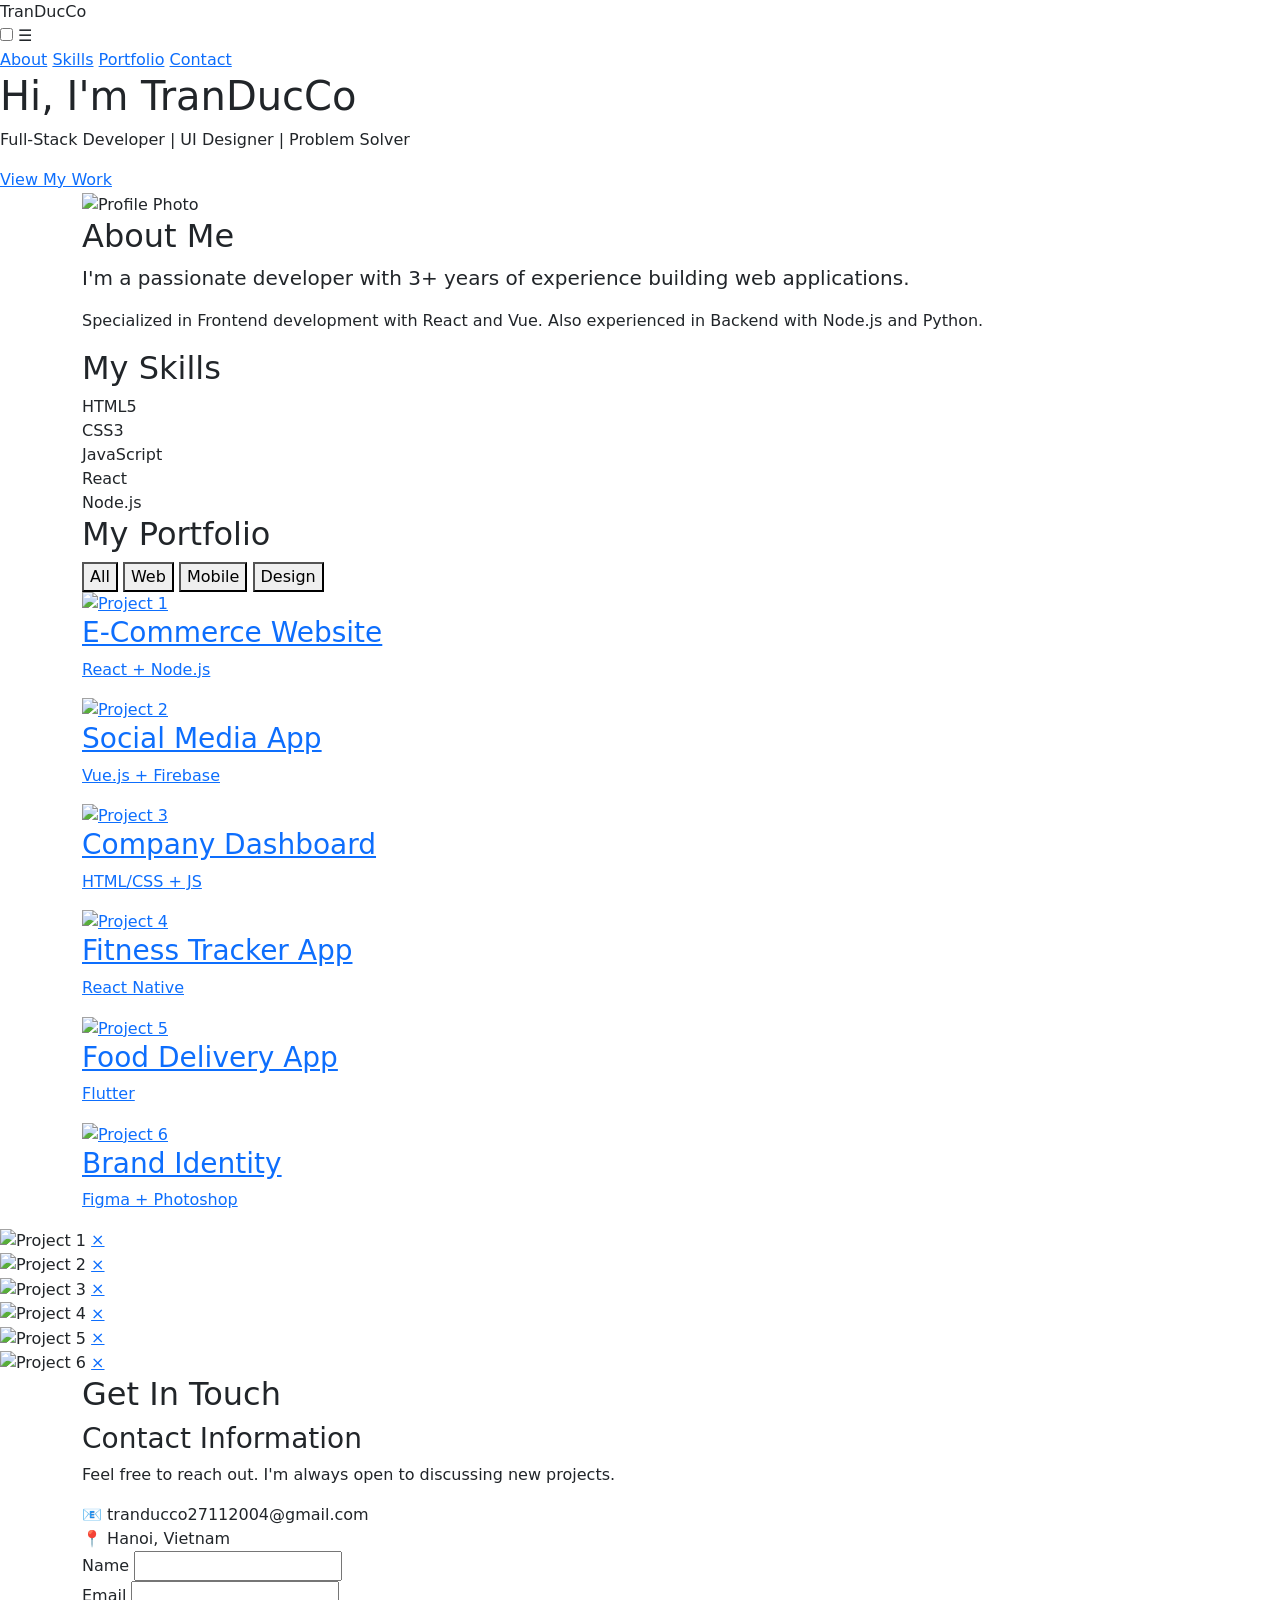
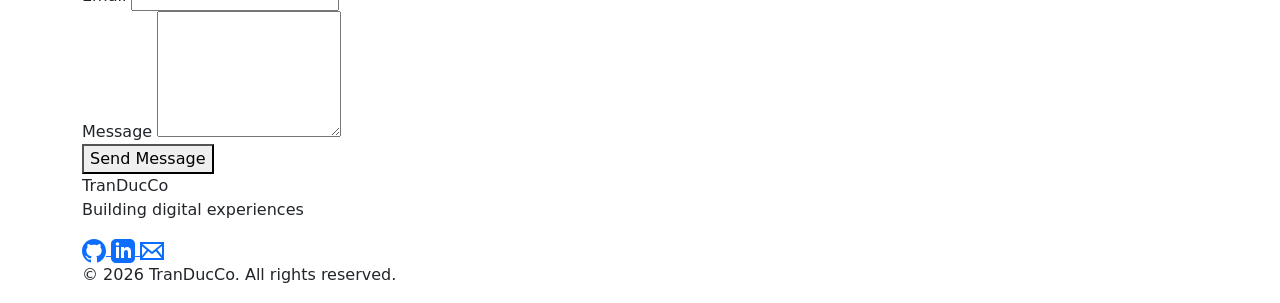
==== projects/portfolio_bootstrap/index.html @ 91d69648 "[BOOTSTRAP] Add Bootstrap CDN and initial setup" ====
<!DOCTYPE html>
<html lang="en">
<head>
    <meta charset="UTF-8">
    <meta name="viewport" content="width=device-width, initial-scale=1.0">
    <title>My Portfolio</title>
    <link rel="stylesheet" href="css/variables.css">
    <link rel="stylesheet" href="css/base.css">
    <link rel="stylesheet" href="css/header.css">
    <link rel="stylesheet" href="css/hero.css">
    <link rel="stylesheet" href="css/skills.css">
    <link rel="stylesheet" href="css/about.css"> 
    <link rel="stylesheet" href="css/portfolio.css"> 
    <link rel="stylesheet" href="css/contact.css">
    <link rel="stylesheet" href="css/footer.css">
    <link href="https://cdn.jsdelivr.net/npm/bootstrap@5.3.2/dist/css/bootstrap.min.css" rel="stylesheet">
<link href="https://cdn.jsdelivr.net/npm/bootstrap-icons@1.11.0/font/bootstrap-icons.css" rel="stylesheet">
</head>
<body>

    <!-- Header Navigation -->
    <header>
        <div class="logo">TranDucCo</div>
        
        <!-- Checkbox hack cho Mobile Menu -->
        <input type="checkbox" id="menu-toggle" class="menu-toggle">
        <label for="menu-toggle" class="hamburger-icon">&#9776;</label>

        <nav>
            <a href="#about">About</a>
            <a href="#skills">Skills</a>
            <a href="#portfolio">Portfolio</a>
            <a href="#contact">Contact</a>
        </nav>
    </header>

    <!-- Hero Section -->
    <section class="hero" id="home">
        <h1>Hi, I'm TranDucCo</h1>
        <p>Full-Stack Developer | UI Designer | Problem Solver</p>
        <a href="#portfolio" class="cta-button">View My Work</a>
    </section>
    <!-- About Section -->
    <section id="about" class="about-section">
        <div class="container">
            <div class="about-grid">
                <div class="about-image">
                    <img src="/session_1_html_css/projects/portfolio_site/img/avatar.jpg" alt="Profile Photo">
                </div>
                <div class="about-content">
                    <h2>About Me</h2>
                    <p class="lead">I'm a passionate developer with 3+ years of experience building web applications.</p>
                    <p>Specialized in Frontend development with React and Vue. Also experienced in Backend with Node.js and Python.</p>
                </div>
            </div>
        </div>
    </section>
    <!-- Skills Section -->
    <section id="skills" class="skills-section">
        <div class="container">
            <h2>My Skills</h2>
            <div class="skills-grid">
                <div class="skill-item">
                    <span class="skill-name">HTML5</span>
                    <div class="skill-bar">
                        <div class="skill-progress" data-width="90%"></div>
                    </div>
                </div>
                <div class="skill-item">
                    <span class="skill-name">CSS3</span>
                    <div class="skill-bar">
                        <div class="skill-progress" data-width="80%"></div>
                    </div>
                </div>
                <div class="skill-item">
                    <span class="skill-name">JavaScript</span>
                    <div class="skill-bar">
                        <div class="skill-progress" data-width="70%"></div>
                    </div>
                </div>
                <div class="skill-item">
                    <span class="skill-name">React</span>
                    <div class="skill-bar">
                        <div class="skill-progress" data-width="70%"></div>
                    </div>
                </div>
                <div class="skill-item">
                    <span class="skill-name">Node.js</span>
                    <div class="skill-bar">
                        <div class="skill-progress" data-width="75%"></div>
                    </div>
                </div>
            </div>
        </div>
    </section>
    <!-- Portfolio Section -->
    <!-- 5. Portfolio Section -->
    <section id="portfolio" class="portfolio-section">
        <div class="container">
            <h2 class="section-title">My Portfolio</h2>
            
            <!-- Filter Buttons -->
            <div class="portfolio-filters">
                <button class="filter-btn active">All</button>
                <button class="filter-btn">Web</button>
                <button class="filter-btn">Mobile</button>
                <button class="filter-btn">Design</button>
            </div>

            <!-- Portfolio Grid -->
            <div class="portfolio-grid">
                
                <!-- Item 1 (Web) -->
                <div class="portfolio-item" data-category="web">
                    <a href="#lightbox-1" class="lightbox-link">
                        <img src="/session_1_html_css/projects/portfolio_site/img/bg1.jpg" alt="Project 1">
                        <div class="portfolio-overlay">
                            <h3>E-Commerce Website</h3>
                            <p>React + Node.js</p>
                        </div>
                    </a>
                </div>

                <!-- Item 2 (Web) -->
                <div class="portfolio-item" data-category="web">
                    <a href="#lightbox-2" class="lightbox-link">
                        <img src="/session_1_html_css/projects/portfolio_site/img/bg2.jpg" alt="Project 2">
                        <div class="portfolio-overlay">
                            <h3>Social Media App</h3>
                            <p>Vue.js + Firebase</p>
                        </div>
                    </a>
                </div>

                <!-- Item 3 (Web) -->
                <div class="portfolio-item" data-category="web">
                    <a href="#lightbox-3" class="lightbox-link">
                        <img src="/session_1_html_css/projects/portfolio_site/img/bg3.jpg" alt="Project 3">
                        <div class="portfolio-overlay">
                            <h3>Company Dashboard</h3>
                            <p>HTML/CSS + JS</p>
                        </div>
                    </a>
                </div>

                <!-- Item 4 (Mobile) -->
                <div class="portfolio-item" data-category="mobile">
                    <a href="#lightbox-4" class="lightbox-link">
                        <img src="/session_1_html_css/projects/portfolio_site/img/bg4.jpg" alt="Project 4">
                        <div class="portfolio-overlay">
                            <h3>Fitness Tracker App</h3>
                            <p>React Native</p>
                        </div>
                    </a>
                </div>

                <!-- Item 5 (Mobile) -->
                <div class="portfolio-item" data-category="mobile">
                    <a href="#lightbox-5" class="lightbox-link">
                        <img src="/session_1_html_css/projects/portfolio_site/img/bg5.jpg" alt="Project 5">
                        <div class="portfolio-overlay">
                            <h3>Food Delivery App</h3>
                            <p>Flutter</p>
                        </div>
                    </a>
                </div>

                <!-- Item 6 (Design) -->
                <div class="portfolio-item" data-category="design">
                    <a href="#lightbox-6" class="lightbox-link">
                        <img src="/session_1_html_css/projects/portfolio_site/img/bg6.jpg" alt="Project 6">
                        <div class="portfolio-overlay">
                            <h3>Brand Identity</h3>
                            <p>Figma + Photoshop</p>
                        </div>
                    </a>
                </div>

            </div>
        </div>

        <!-- PHẦN LIGHTBOX (Ẩn theo mặc định, hiện bằng CSS)-->
        <div id="lightbox-1" class="lightbox">
            <img src="/session_1_html_css/projects/portfolio_site/img/bg1.jpg" alt="Project 1">
            <a href="#portfolio" class="lightbox-close">&times;</a>
        </div>
        <div id="lightbox-2" class="lightbox">
            <img src="/session_1_html_css/projects/portfolio_site/img/bg2.jpg" alt="Project 2">
            <a href="#portfolio" class="lightbox-close">&times;</a>
        </div>
        <div id="lightbox-3" class="lightbox">
            <img src="/session_1_html_css/projects/portfolio_site/img/bg3.jpg" alt="Project 3">
            <a href="#portfolio" class="lightbox-close">&times;</a>
        </div>
        <div id="lightbox-4" class="lightbox">
            <img src="/session_1_html_css/projects/portfolio_site/img/bg4.jpg" alt="Project 4">
            <a href="#portfolio" class="lightbox-close">&times;</a>
        </div>
        <div id="lightbox-5" class="lightbox">
            <img src="/session_1_html_css/projects/portfolio_site/img/bg5.jpg" alt="Project 5">
            <a href="#portfolio" class="lightbox-close">&times;</a>
        </div>
        <div id="lightbox-6" class="lightbox">
            <img src="/session_1_html_css/projects/portfolio_site/img/bg6.jpg" alt="Project 6">
            <a href="#portfolio" class="lightbox-close">&times;</a>
        </div>
    </section>

    <!-- 6. Contact Section -->
    <section id="contact" class="contact-section">
        <div class="container">
            <h2 class="section-title">Get In Touch</h2>
            <div class="contact-wrapper">
                
                <!-- Contact Info -->
                <div class="contact-info">
                    <h3>Contact Information</h3>
                    <p>Feel free to reach out. I'm always open to discussing new projects.</p>
                    <div class="info-item">
                        <span class="icon">📧</span>
                        <span>tranducco27112004@gmail.com</span>
                    </div>
                    <div class="info-item">
                        <span class="icon">📍</span>
                        <span>Hanoi, Vietnam</span>
                    </div>
                </div>

                <!-- Contact Form -->
                <form class="contact-form">
                    <div class="form-group">
                        <label for="name">Name</label>
                        <input type="text" id="name" name="name" required>
                    </div>
                    <div class="form-group">
                        <label for="email">Email</label>
                        <input type="email" id="email" name="email" required>
                    </div>
                    <div class="form-group">
                        <label for="message">Message</label>
                        <textarea id="message" name="message" rows="5" required></textarea>
                    </div>
                    <button type="submit" class="cta-button">Send Message</button>
                </form>
                
            </div>
        </div>
    </section>

    <!-- 7. Footer -->
    <footer class="footer">
        <div class="container">
            <div class="footer-content">
                <div class="footer-logo">TranDucCo</div>
                <p class="footer-tagline">Building digital experiences</p>
                <div class="social-links">
                    <!-- GitHub -->
                    <a href="#" class="social-link" aria-label="GitHub">
                        <svg width="24" height="24" viewBox="0 0 24 24" fill="currentColor">
                            <path d="M12 0c-6.626 0-12 5.373-12 12 0 5.302 3.438 9.8 8.207 11.387.599.111.793-.261.793-.577v-2.234c-3.338.726-4.033-1.416-4.033-1.416-.546-1.387-1.333-1.756-1.333-1.756-1.089-.745.083-.729.083-.729 1.205.084 1.839 1.237 1.839 1.237 1.07 1.834 2.807 1.304 3.492.997.107-.775.418-1.305.762-1.604-2.665-.305-5.467-1.334-5.467-5.931 0-1.311.469-2.381 1.236-3.221-.124-.303-.535-1.524.117-3.176 0 0 1.008-.322 3.301 1.23.957-.266 1.983-.399 3.003-.404 1.02.005 2.047.138 3.006.404 2.291-1.552 3.297-1.23 3.297-1.23.653 1.653.242 2.874.118 3.176.77.84 1.235 1.911 1.235 3.221 0 4.609-2.807 5.624-5.479 5.921.43.372.823 1.102.823 2.222v3.293c0 .319.192.694.801.576 4.765-1.589 8.199-6.086 8.199-11.386 0-6.627-5.373-12-12-12z"/>
                        </svg>
                    </a>
                    <!-- LinkedIn -->
                    <a href="#" class="social-link" aria-label="LinkedIn">
                        <svg width="24" height="24" viewBox="0 0 24 24" fill="currentColor">
                            <path d="M19 0h-14c-2.761 0-5 2.239-5 5v14c0 2.761 2.239 5 5 5h14c2.762 0 5-2.239 5-5v-14c0-2.761-2.238-5-5-5zm-11 19h-3v-11h3v11zm-1.5-12.268c-.966 0-1.75-.79-1.75-1.764s.784-1.764 1.75-1.764 1.75.79 1.75 1.764-.783 1.764-1.75 1.764zm13.5 12.268h-3v-5.604c0-3.368-4-3.113-4 0v5.604h-3v-11h3v1.765c1.396-2.586 7-2.777 7 2.476v6.759z"/>
                        </svg>
                    </a>
                    <!-- Email -->
                    <a href="#" class="social-link" aria-label="Email">
                        <svg width="24" height="24" viewBox="0 0 24 24" fill="currentColor">
                            <path d="M0 3v18h24v-18h-24zm6.623 7.929l-4.623 5.712v-9.458l4.623 3.746zm-4.141-5.929h19.035l-9.517 7.713-9.518-7.713zm5.694 7.188l3.824 3.099 3.83-3.104 5.612 6.817h-18.89l5.624-6.812zm9.201-1.451l4.623-3.747v9.473l-4.623-5.726z"/>
                        </svg>
                    </a>
                </div>
            </div>
            <div class="footer-bottom">
                <p>&copy; 2026 TranDucCo. All rights reserved.</p>
            </div>
        </div>
    </footer>
    <script src="js/main.js"></script>
    <script src="https://cdn.jsdelivr.net/npm/bootstrap@5.3.2/dist/js/bootstrap.bundle.min.js"></script>
</body>
</html>
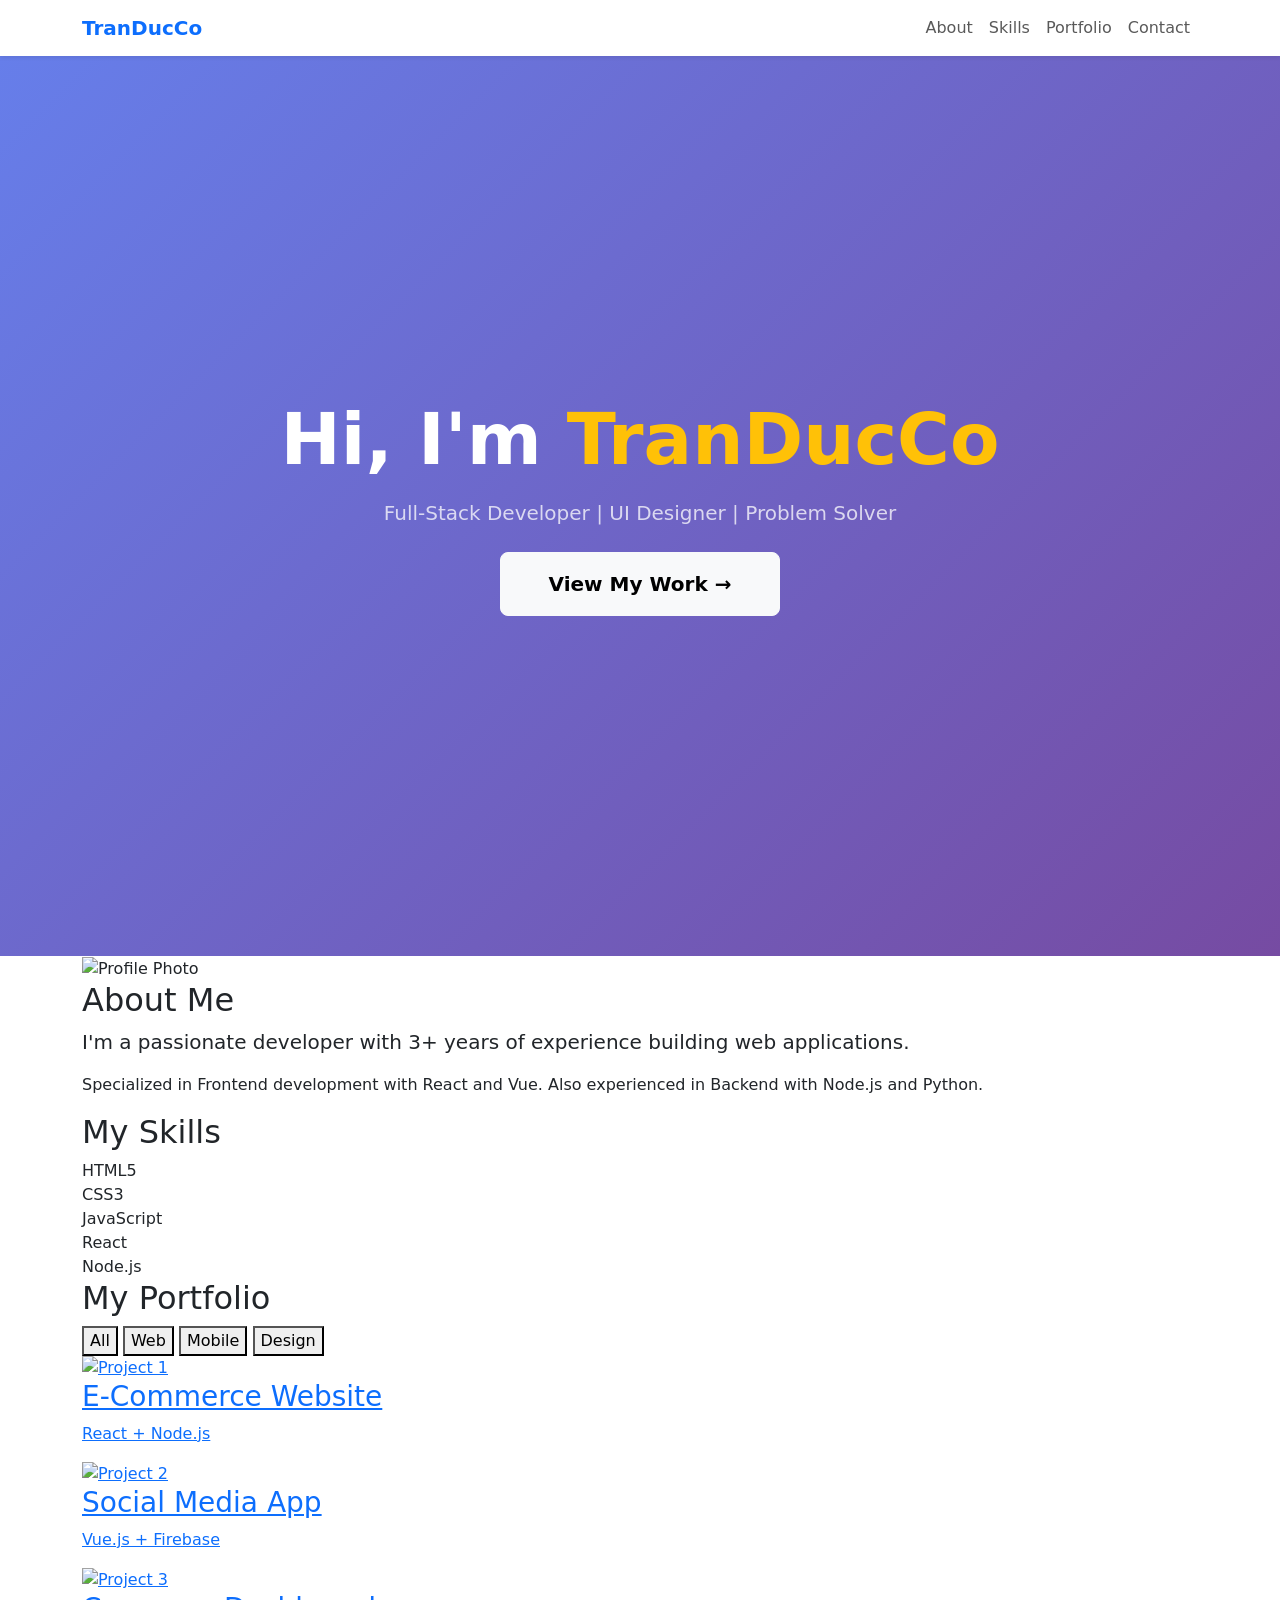
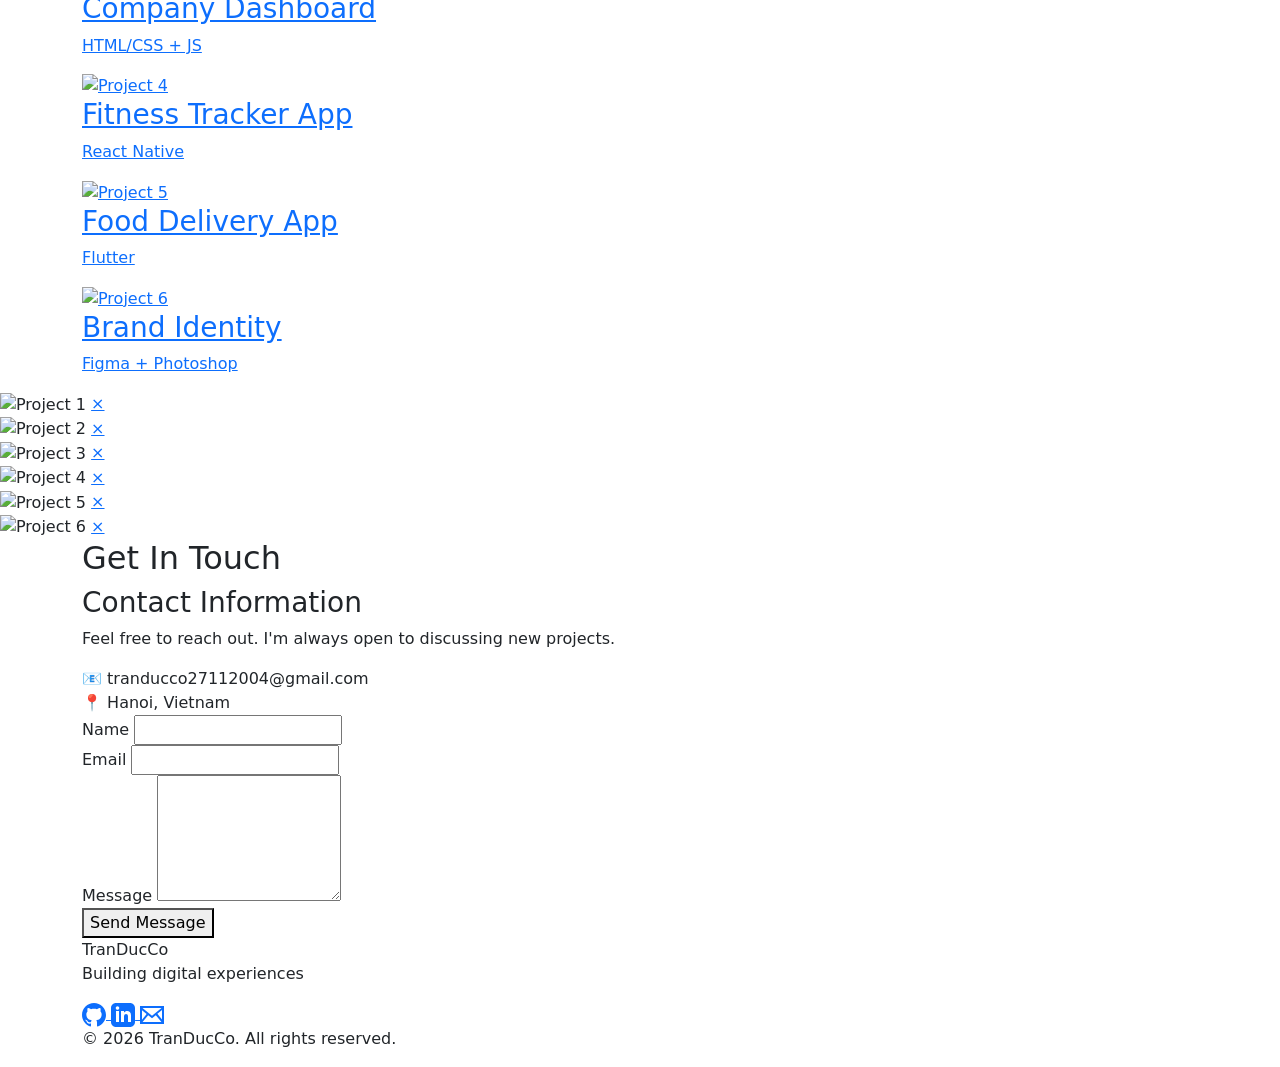
==== commit 3a39a531: "[REFACTOR] Convert grid to Bootstrap columns" ====
--- a/projects/portfolio_bootstrap/index.html
+++ b/projects/portfolio_bootstrap/index.html
@@ -14,31 +14,47 @@
     <link rel="stylesheet" href="css/contact.css">
     <link rel="stylesheet" href="css/footer.css">
     <link href="https://cdn.jsdelivr.net/npm/bootstrap@5.3.2/dist/css/bootstrap.min.css" rel="stylesheet">
-<link href="https://cdn.jsdelivr.net/npm/bootstrap-icons@1.11.0/font/bootstrap-icons.css" rel="stylesheet">
+    <link href="https://cdn.jsdelivr.net/npm/bootstrap-icons@1.11.0/font/bootstrap-icons.css" rel="stylesheet">
 </head>
 <body>
 
     <!-- Header Navigation -->
     <header>
-        <div class="logo">TranDucCo</div>
-        
-        <!-- Checkbox hack cho Mobile Menu -->
-        <input type="checkbox" id="menu-toggle" class="menu-toggle">
-        <label for="menu-toggle" class="hamburger-icon">&#9776;</label>
-
-        <nav>
-            <a href="#about">About</a>
-            <a href="#skills">Skills</a>
-            <a href="#portfolio">Portfolio</a>
-            <a href="#contact">Contact</a>
-        </nav>
+    <nav class="navbar navbar-expand-lg navbar-light bg-white sticky-top shadow-sm">
+        <div class="container">
+            <a class="navbar-brand fw-bold text-primary" href="#">TranDucCo</a>
+            <button class="navbar-toggler" type="button" 
+                    data-bs-toggle="collapse" 
+                    data-bs-target="#navbarNav"
+                    aria-controls="navbarNav" 
+                    aria-expanded="false" 
+                    aria-label="Toggle navigation">
+                <span class="navbar-toggler-icon"></span>
+            </button>
+            <div class="collapse navbar-collapse" id="navbarNav">
+                <ul class="navbar-nav ms-auto">
+                    <li class="nav-item"><a class="nav-link" href="#about">About</a></li>
+                    <li class="nav-item"><a class="nav-link" href="#skills">Skills</a></li>
+                    <li class="nav-item"><a class="nav-link" href="#portfolio">Portfolio</a></li>
+                    <li class="nav-item"><a class="nav-link" href="#contact">Contact</a></li>
+                </ul>
+            </div>
+        </div>
+    </nav>
     </header>
 
     <!-- Hero Section -->
-    <section class="hero" id="home">
-        <h1>Hi, I'm TranDucCo</h1>
-        <p>Full-Stack Developer | UI Designer | Problem Solver</p>
-        <a href="#portfolio" class="cta-button">View My Work</a>
+    <section class="min-vh-100 d-flex align-items-center justify-content-center text-center text-white"
+            style="background: linear-gradient(135deg, #667eea 0%, #764ba2 100%);">
+        <div class="container">
+            <h1 class="display-2 fw-bold mb-3">
+                Hi, I'm <span class="text-warning">TranDucCo</span>
+            </h1>
+            <p class="lead mb-4 opacity-75">Full-Stack Developer | UI Designer | Problem Solver</p>
+            <a href="#portfolio" class="btn btn-light btn-lg px-5 py-3 fw-semibold">
+                View My Work →
+            </a>
+        </div>
     </section>
     <!-- About Section -->
     <section id="about" class="about-section">
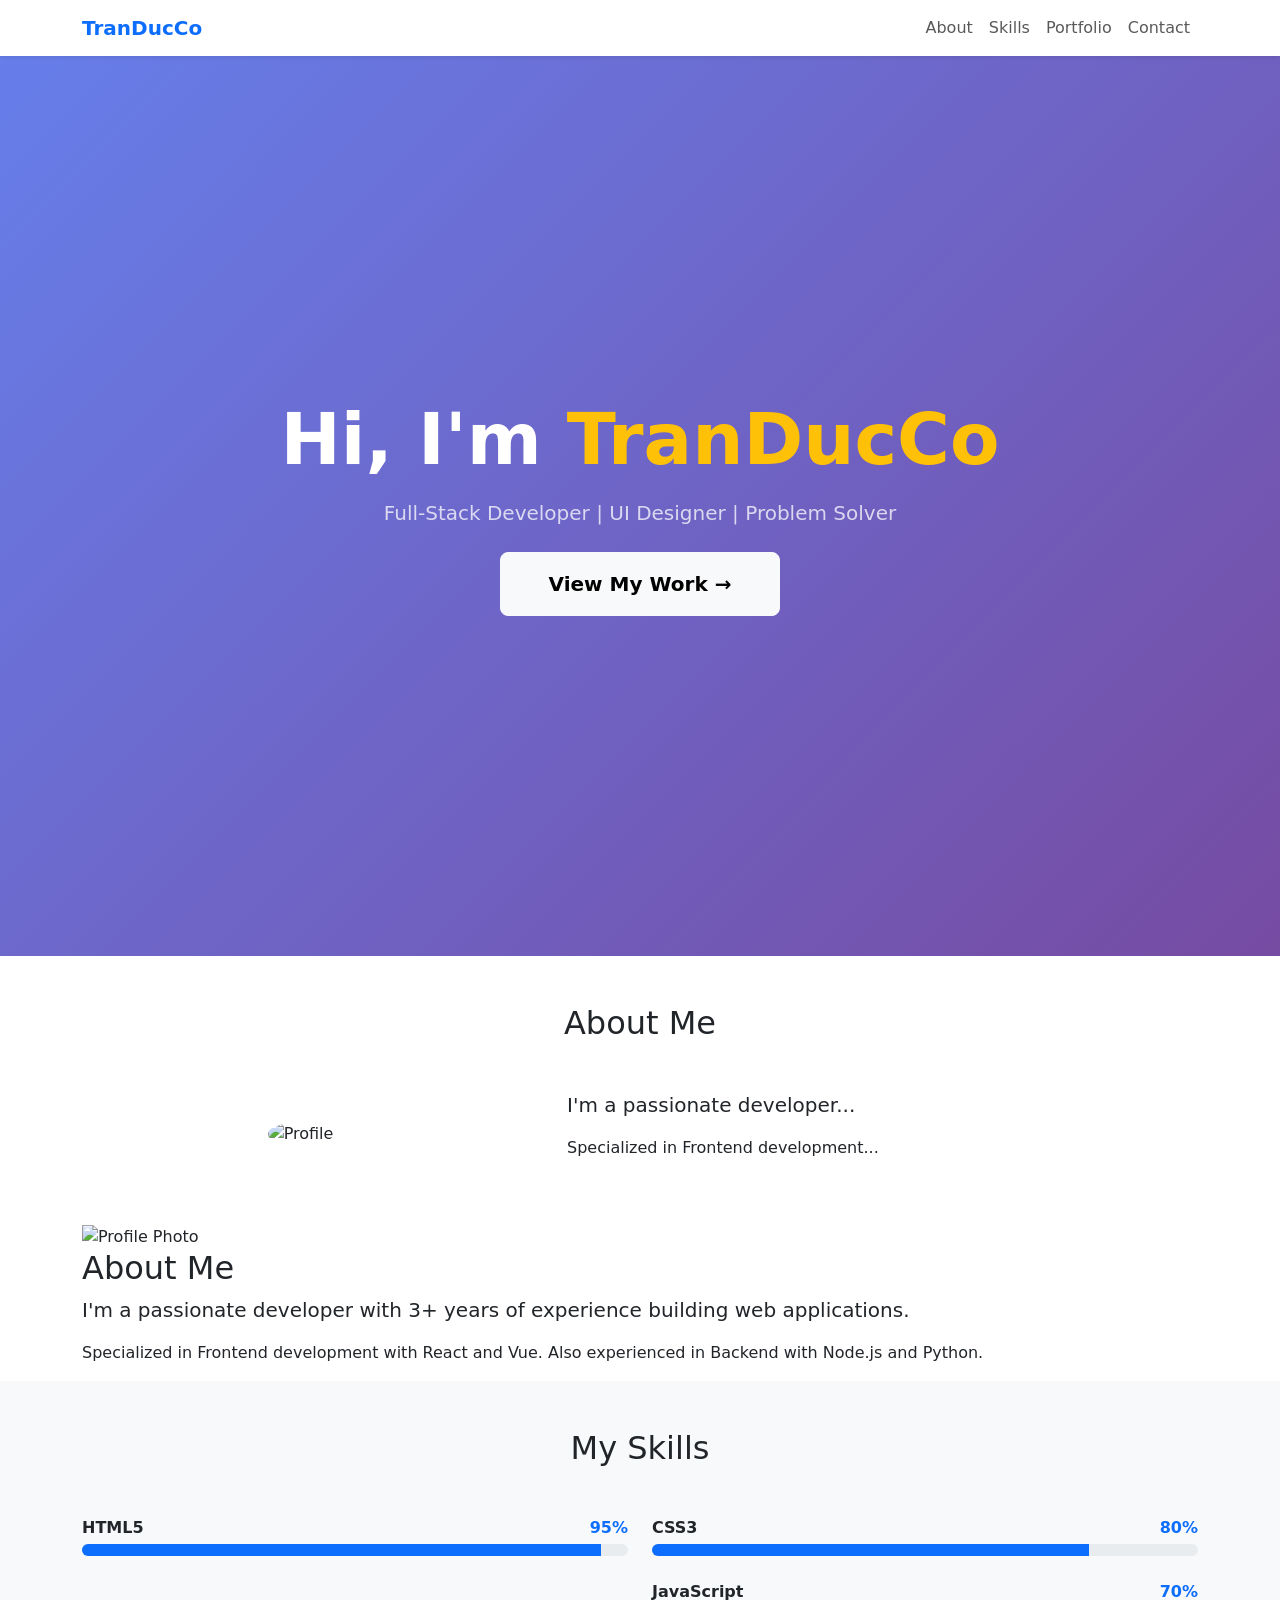
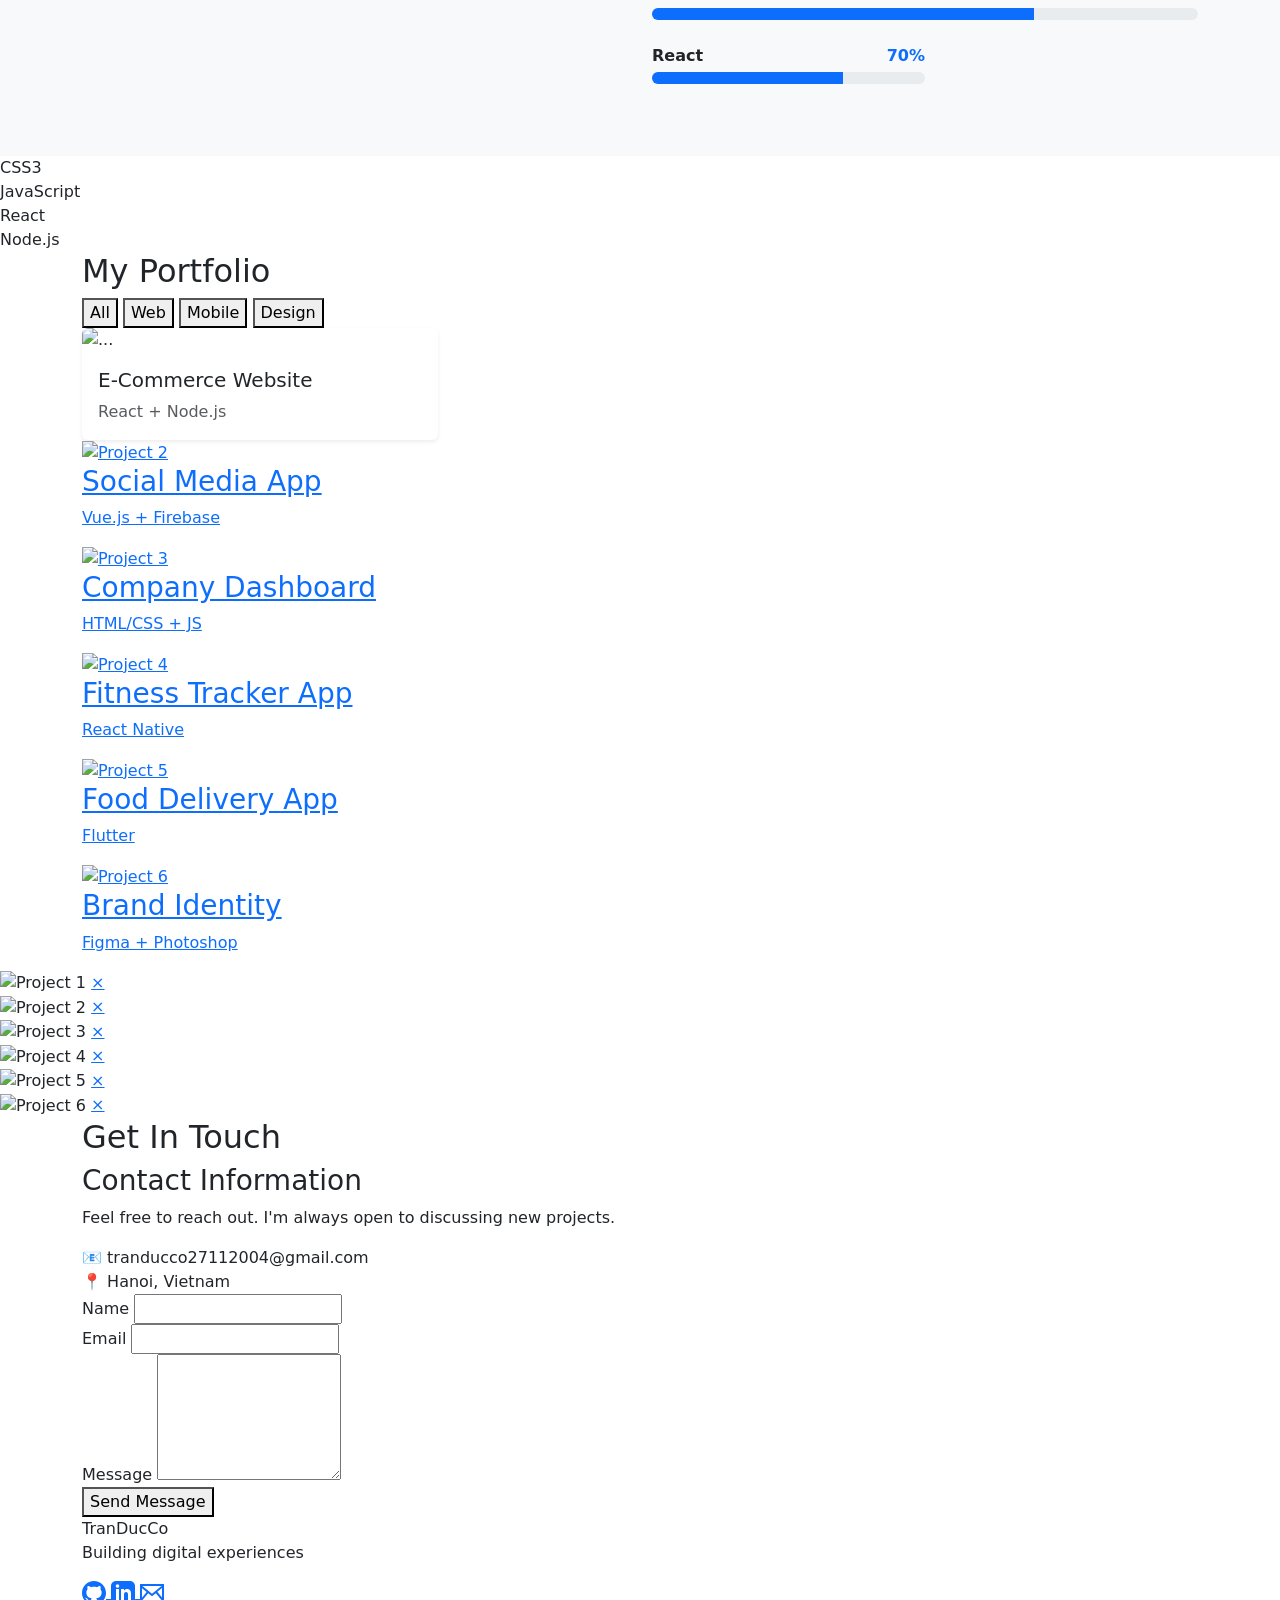
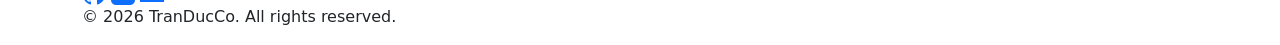
==== commit 3d62231f: "[STYLE] Apply Bootstrap typography utilities" ====
--- a/projects/portfolio_bootstrap/index.html
+++ b/projects/portfolio_bootstrap/index.html
@@ -57,6 +57,20 @@
         </div>
     </section>
     <!-- About Section -->
+    <section id="about" class="py-5">
+        <div class="container">
+            <h2 class="text-center mb-5">About Me</h2>
+            <div class="row align-items-center g-5">
+                <div class="col-lg-5 text-center">
+                    <img src="./img/avatar.jpg" class="rounded-circle img-fluid" alt="Profile" style="max-width: 300px;">
+                </div>
+                <div class="col-lg-7">
+                    <p class="lead">I'm a passionate developer...</p>
+                    <p>Specialized in Frontend development...</p>
+                </div>
+            </div>
+        </div>
+    </section>
     <section id="about" class="about-section">
         <div class="container">
             <div class="about-grid">
@@ -72,16 +86,54 @@
         </div>
     </section>
     <!-- Skills Section -->
-    <section id="skills" class="skills-section">
-        <div class="container">
-            <h2>My Skills</h2>
-            <div class="skills-grid">
-                <div class="skill-item">
-                    <span class="skill-name">HTML5</span>
-                    <div class="skill-bar">
-                        <div class="skill-progress" data-width="90%"></div>
-                    </div>
-                </div>
+    <section id="skills" class="py-5 bg-light">
+        <div class="container">
+            <h2 class="text-center mb-5">My Skills</h2>
+            <div class="row g-4">
+                <div class="col-md-6">
+                    <div class="mb-4">
+                        <div class="d-flex justify-content-between mb-1">
+                            <span class="fw-semibold">HTML5</span>
+                            <span class="text-primary fw-semibold">95%</span>
+                        </div>
+                        <div class="progress" style="height: 12px;">
+                            <div class="progress-bar bg-primary" style="width: 95%"></div>
+                        </div>
+                    </div>
+                </div>
+                <div class="col-md-6">
+                        <div class="mb-4">
+                            <div class="d-flex justify-content-between mb-1">
+                                <span class="fw-semibold">CSS3</span>
+                                <span class="text-primary fw-semibold">80%</span>
+                            </div>
+                            <div class="progress" style="height: 12px;">
+                                <div class="progress-bar bg-primary" style="width: 80%"></div>
+                            </div>
+                        </div>
+                <div class="col-md-6"></div>
+                        <div class="mb-4">
+                            <div class="d-flex justify-content-between mb-1">
+                                <span class="fw-semibold">JavaScript</span>
+                                <span class="text-primary fw-semibold">70%</span>
+                            </div>
+                            <div class="progress" style="height: 12px;">
+                                <div class="progress-bar bg-primary" style="width: 70%"></div>
+                            </div>
+                        </div>
+                <div class="col-md-6">
+                        <div class="mb-4">
+                            <div class="d-flex justify-content-between mb-1">
+                                <span class="fw-semibold">React</span>
+                                <span class="text-primary fw-semibold">70%</span>
+                            </div>
+                            <div class="progress" style="height: 12px;">
+                                <div class="progress-bar bg-primary" style="width: 70%"></div>
+                            </div>
+                <!-- Thêm CSS, JS, React -->
+            </div>
+        </div>
+    </section>
                 <div class="skill-item">
                     <span class="skill-name">CSS3</span>
                     <div class="skill-bar">
@@ -124,19 +176,17 @@
             </div>
 
             <!-- Portfolio Grid -->
-            <div class="portfolio-grid">
-                
-                <!-- Item 1 (Web) -->
-                <div class="portfolio-item" data-category="web">
-                    <a href="#lightbox-1" class="lightbox-link">
-                        <img src="/session_1_html_css/projects/portfolio_site/img/bg1.jpg" alt="Project 1">
-                        <div class="portfolio-overlay">
-                            <h3>E-Commerce Website</h3>
-                            <p>React + Node.js</p>
-                        </div>
-                    </a>
-                </div>
-
+                <div class="row g-4">
+                        <div class="col-12 col-md-6 col-lg-4">
+                            <div class="card h-100 shadow-sm border-0 overflow-hidden">
+                                <img src="..." class="card-img-top" alt="...">
+                                <div class="card-body">
+                                    <h5 class="card-title">E-Commerce Website</h5>
+                                    <p class="card-text text-muted">React + Node.js</p>
+                                </div>
+                            </div>
+                        </div>
+                </div>
                 <!-- Item 2 (Web) -->
                 <div class="portfolio-item" data-category="web">
                     <a href="#lightbox-2" class="lightbox-link">
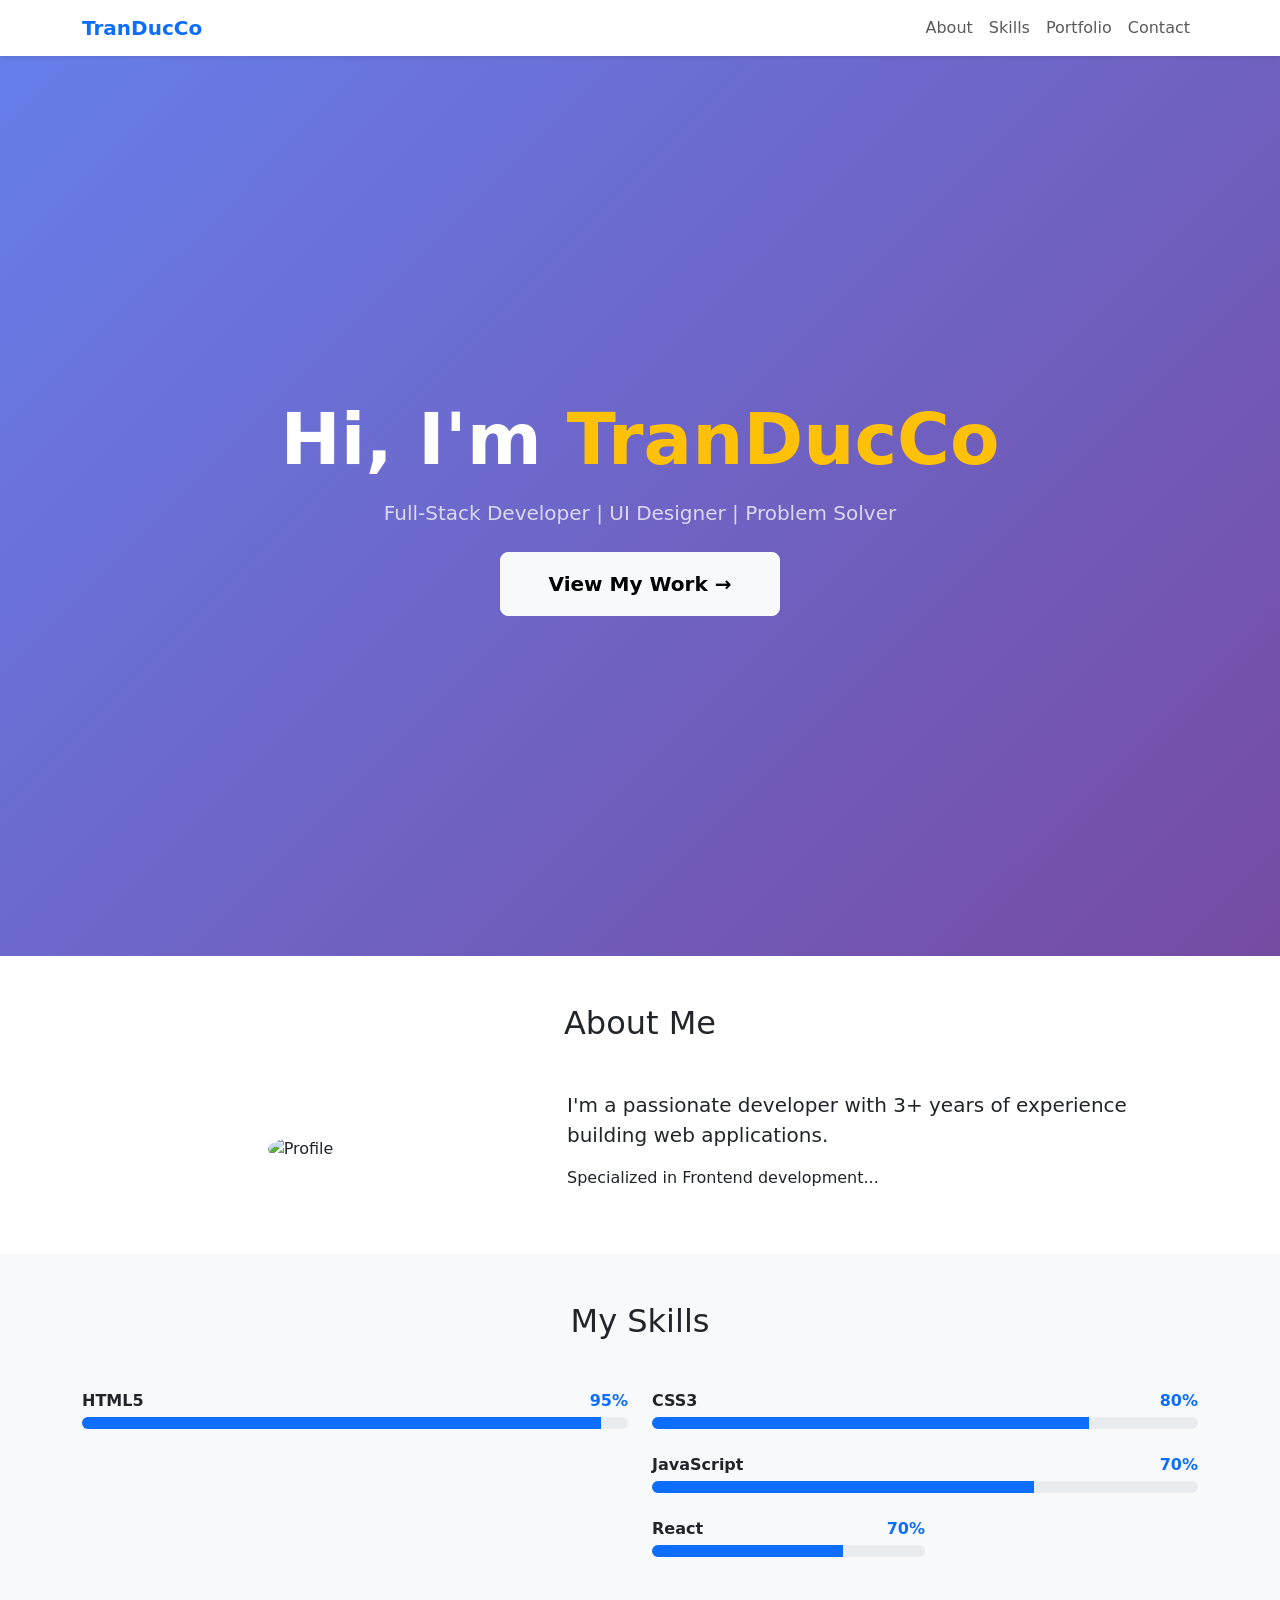
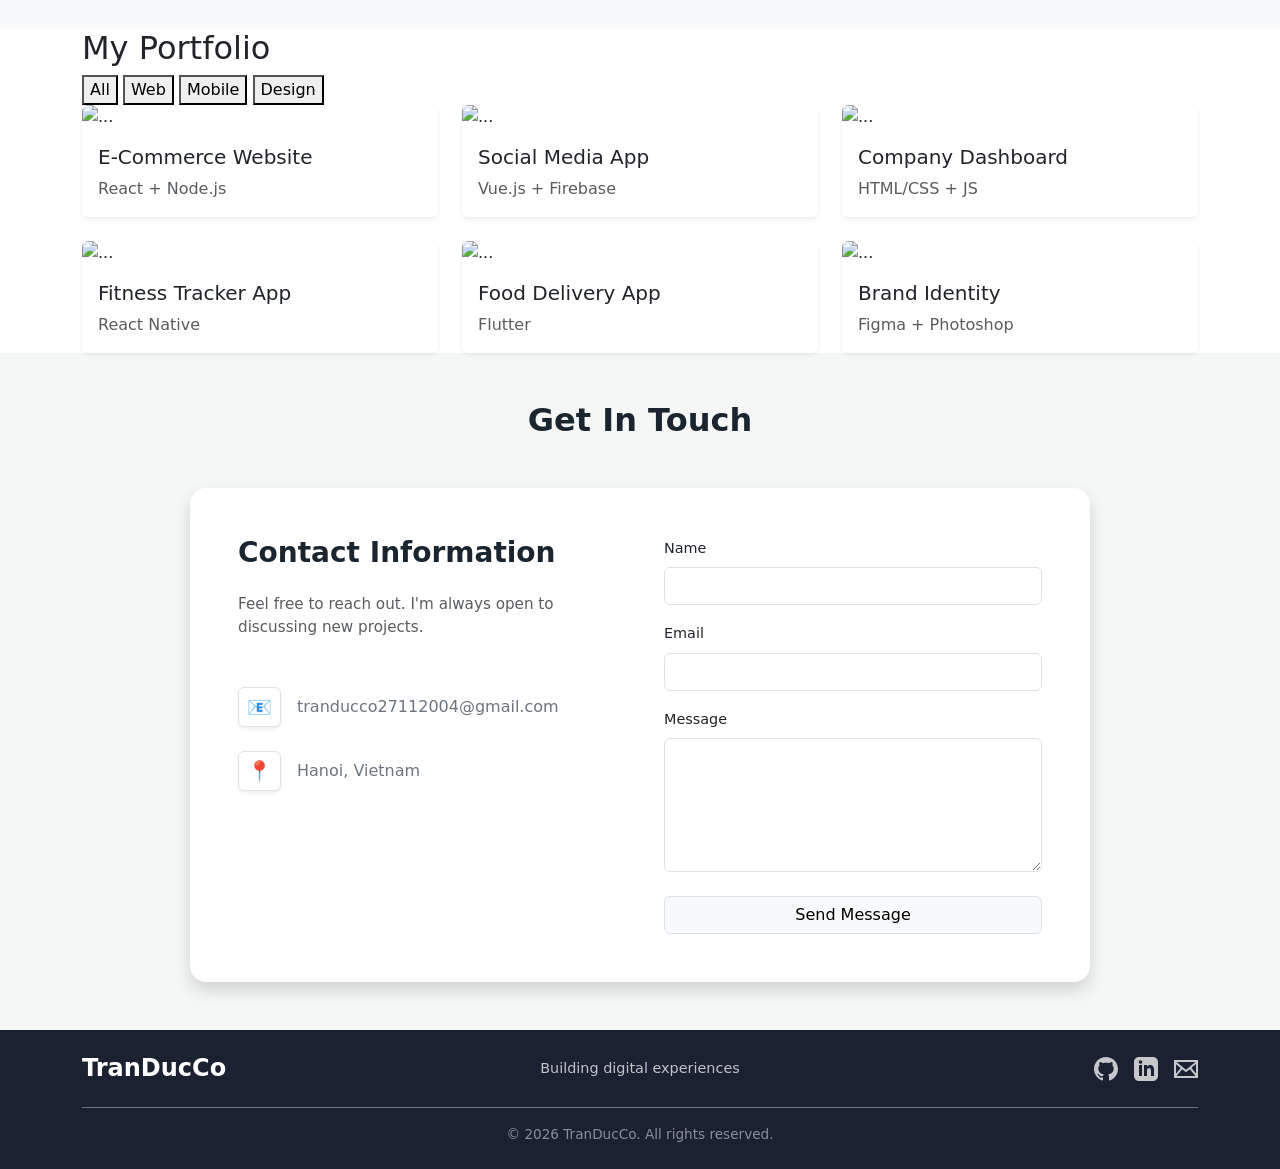
==== commit 1baba546: "[STYLE] Apply Bootstrap typography utilities" ====
--- a/projects/portfolio_bootstrap/index.html
+++ b/projects/portfolio_bootstrap/index.html
@@ -62,25 +62,11 @@
             <h2 class="text-center mb-5">About Me</h2>
             <div class="row align-items-center g-5">
                 <div class="col-lg-5 text-center">
-                    <img src="./img/avatar.jpg" class="rounded-circle img-fluid" alt="Profile" style="max-width: 300px;">
+                    <img src="/session_1_html_css/projects/portfolio_site/img/avatar.jpg" class="rounded-circle img-fluid"  alt="Profile" style="max-width: 300px;">
                 </div>
                 <div class="col-lg-7">
-                    <p class="lead">I'm a passionate developer...</p>
+                    <p class="lead">I'm a passionate developer with 3+ years of experience building web applications.</p>
                     <p>Specialized in Frontend development...</p>
-                </div>
-            </div>
-        </div>
-    </section>
-    <section id="about" class="about-section">
-        <div class="container">
-            <div class="about-grid">
-                <div class="about-image">
-                    <img src="/session_1_html_css/projects/portfolio_site/img/avatar.jpg" alt="Profile Photo">
-                </div>
-                <div class="about-content">
-                    <h2>About Me</h2>
-                    <p class="lead">I'm a passionate developer with 3+ years of experience building web applications.</p>
-                    <p>Specialized in Frontend development with React and Vue. Also experienced in Backend with Node.js and Python.</p>
                 </div>
             </div>
         </div>
@@ -134,33 +120,7 @@
             </div>
         </div>
     </section>
-                <div class="skill-item">
-                    <span class="skill-name">CSS3</span>
-                    <div class="skill-bar">
-                        <div class="skill-progress" data-width="80%"></div>
-                    </div>
-                </div>
-                <div class="skill-item">
-                    <span class="skill-name">JavaScript</span>
-                    <div class="skill-bar">
-                        <div class="skill-progress" data-width="70%"></div>
-                    </div>
-                </div>
-                <div class="skill-item">
-                    <span class="skill-name">React</span>
-                    <div class="skill-bar">
-                        <div class="skill-progress" data-width="70%"></div>
-                    </div>
-                </div>
-                <div class="skill-item">
-                    <span class="skill-name">Node.js</span>
-                    <div class="skill-bar">
-                        <div class="skill-progress" data-width="75%"></div>
-                    </div>
-                </div>
-            </div>
-        </div>
-    </section>
+
     <!-- Portfolio Section -->
     <!-- 5. Portfolio Section -->
     <section id="portfolio" class="portfolio-section">
@@ -179,169 +139,156 @@
                 <div class="row g-4">
                         <div class="col-12 col-md-6 col-lg-4">
                             <div class="card h-100 shadow-sm border-0 overflow-hidden">
-                                <img src="..." class="card-img-top" alt="...">
+                                <img src="/session_1_html_css/projects/portfolio_site/img/bg1.jpg" class="card-img-top" alt="...">
                                 <div class="card-body">
                                     <h5 class="card-title">E-Commerce Website</h5>
                                     <p class="card-text text-muted">React + Node.js</p>
                                 </div>
                             </div>
                         </div>
-                </div>
-                <!-- Item 2 (Web) -->
-                <div class="portfolio-item" data-category="web">
-                    <a href="#lightbox-2" class="lightbox-link">
-                        <img src="/session_1_html_css/projects/portfolio_site/img/bg2.jpg" alt="Project 2">
-                        <div class="portfolio-overlay">
-                            <h3>Social Media App</h3>
-                            <p>Vue.js + Firebase</p>
-                        </div>
-                    </a>
-                </div>
-
-                <!-- Item 3 (Web) -->
-                <div class="portfolio-item" data-category="web">
-                    <a href="#lightbox-3" class="lightbox-link">
-                        <img src="/session_1_html_css/projects/portfolio_site/img/bg3.jpg" alt="Project 3">
-                        <div class="portfolio-overlay">
-                            <h3>Company Dashboard</h3>
-                            <p>HTML/CSS + JS</p>
-                        </div>
-                    </a>
-                </div>
-
-                <!-- Item 4 (Mobile) -->
-                <div class="portfolio-item" data-category="mobile">
-                    <a href="#lightbox-4" class="lightbox-link">
-                        <img src="/session_1_html_css/projects/portfolio_site/img/bg4.jpg" alt="Project 4">
-                        <div class="portfolio-overlay">
-                            <h3>Fitness Tracker App</h3>
-                            <p>React Native</p>
-                        </div>
-                    </a>
-                </div>
-
-                <!-- Item 5 (Mobile) -->
-                <div class="portfolio-item" data-category="mobile">
-                    <a href="#lightbox-5" class="lightbox-link">
-                        <img src="/session_1_html_css/projects/portfolio_site/img/bg5.jpg" alt="Project 5">
-                        <div class="portfolio-overlay">
-                            <h3>Food Delivery App</h3>
-                            <p>Flutter</p>
-                        </div>
-                    </a>
-                </div>
-
-                <!-- Item 6 (Design) -->
-                <div class="portfolio-item" data-category="design">
-                    <a href="#lightbox-6" class="lightbox-link">
-                        <img src="/session_1_html_css/projects/portfolio_site/img/bg6.jpg" alt="Project 6">
-                        <div class="portfolio-overlay">
-                            <h3>Brand Identity</h3>
-                            <p>Figma + Photoshop</p>
-                        </div>
-                    </a>
-                </div>
-
-            </div>
-        </div>
-
-        <!-- PHẦN LIGHTBOX (Ẩn theo mặc định, hiện bằng CSS)-->
-        <div id="lightbox-1" class="lightbox">
-            <img src="/session_1_html_css/projects/portfolio_site/img/bg1.jpg" alt="Project 1">
-            <a href="#portfolio" class="lightbox-close">&times;</a>
-        </div>
-        <div id="lightbox-2" class="lightbox">
-            <img src="/session_1_html_css/projects/portfolio_site/img/bg2.jpg" alt="Project 2">
-            <a href="#portfolio" class="lightbox-close">&times;</a>
-        </div>
-        <div id="lightbox-3" class="lightbox">
-            <img src="/session_1_html_css/projects/portfolio_site/img/bg3.jpg" alt="Project 3">
-            <a href="#portfolio" class="lightbox-close">&times;</a>
-        </div>
-        <div id="lightbox-4" class="lightbox">
-            <img src="/session_1_html_css/projects/portfolio_site/img/bg4.jpg" alt="Project 4">
-            <a href="#portfolio" class="lightbox-close">&times;</a>
-        </div>
-        <div id="lightbox-5" class="lightbox">
-            <img src="/session_1_html_css/projects/portfolio_site/img/bg5.jpg" alt="Project 5">
-            <a href="#portfolio" class="lightbox-close">&times;</a>
-        </div>
-        <div id="lightbox-6" class="lightbox">
-            <img src="/session_1_html_css/projects/portfolio_site/img/bg6.jpg" alt="Project 6">
-            <a href="#portfolio" class="lightbox-close">&times;</a>
-        </div>
-    </section>
+                        <div class="col-12 col-md-6 col-lg-4">
+                            <div class="card h-100 shadow-sm border-0 overflow-hidden">
+                                <img src="/session_1_html_css/projects/portfolio_site/img/bg2.jpg" class="card-img-top" alt="...">
+                                <div class="card-body">
+                                    <h5 class="card-title">Social Media App</h5>
+                                    <p class="card-text text-muted">Vue.js + Firebase</p>
+                                </div>
+                            </div>
+                        </div>
+                        <div class="col-12 col-md-6 col-lg-4">
+                            <div class="card h-100 shadow-sm border-0 overflow-hidden">
+                                <img src="/session_1_html_css/projects/portfolio_site/img/bg3.jpg" class="card-img-top" alt="...">
+                                <div class="card-body">
+                                    <h5 class="card-title">Company Dashboard</h5>
+                                    <p class="card-text text-muted">HTML/CSS + JS</p>
+                                </div>
+                            </div>
+                        </div>
+                        <div class="col-12 col-md-6 col-lg-4">
+                            <div class="card h-100 shadow-sm border-0 overflow-hidden">
+                                <img src="/session_1_html_css/projects/portfolio_site/img/bg4.jpg" class="card-img-top" alt="...">
+                                <div class="card-body">
+                                    <h5 class="card-title">Fitness Tracker App</h5>
+                                    <p class="card-text text-muted">React Native</p>
+                                </div>
+                            </div>
+                        </div>
+                        <div class="col-12 col-md-6 col-lg-4">
+                            <div class="card h-100 shadow-sm border-0 overflow-hidden">
+                                <img src="/session_1_html_css/projects/portfolio_site/img/bg5.jpg" class="card-img-top" alt="...">
+                                <div class="card-body">
+                                    <h5 class="card-title">Food Delivery App</h5>
+                                    <p class="card-text text-muted">Flutter</p>
+                                </div>
+                            </div>
+                        </div>
+                        <div class="col-12 col-md-6 col-lg-4">
+                            <div class="card h-100 shadow-sm border-0 overflow-hidden">
+                                <img src="/session_1_html_css/projects/portfolio_site/img/bg6.jpg" class="card-img-top" alt="...">
+                                <div class="card-body">
+                                    <h5 class="card-title">Brand Identity</h5>
+                                    <p class="card-text text-muted">Figma + Photoshop</p>
+                                </div>
+                            </div>
+                        </div>
+                    </div>
+                </div>
+                
+            </div>
+        </div>
 
     <!-- 6. Contact Section -->
-    <section id="contact" class="contact-section">
-        <div class="container">
-            <h2 class="section-title">Get In Touch</h2>
-            <div class="contact-wrapper">
-                
-                <!-- Contact Info -->
-                <div class="contact-info">
-                    <h3>Contact Information</h3>
-                    <p>Feel free to reach out. I'm always open to discussing new projects.</p>
-                    <div class="info-item">
-                        <span class="icon">📧</span>
-                        <span>tranducco27112004@gmail.com</span>
-                    </div>
-                    <div class="info-item">
-                        <span class="icon">📍</span>
-                        <span>Hanoi, Vietnam</span>
-                    </div>
-                </div>
-
-                <!-- Contact Form -->
-                <form class="contact-form">
-                    <div class="form-group">
-                        <label for="name">Name</label>
-                        <input type="text" id="name" name="name" required>
-                    </div>
-                    <div class="form-group">
-                        <label for="email">Email</label>
-                        <input type="email" id="email" name="email" required>
-                    </div>
-                    <div class="form-group">
-                        <label for="message">Message</label>
-                        <textarea id="message" name="message" rows="5" required></textarea>
-                    </div>
-                    <button type="submit" class="cta-button">Send Message</button>
-                </form>
-                
-            </div>
-        </div>
-    </section>
-
-    <!-- 7. Footer -->
-    <footer class="footer">
-        <div class="container">
-            <div class="footer-content">
-                <div class="footer-logo">TranDucCo</div>
-                <p class="footer-tagline">Building digital experiences</p>
-                <div class="social-links">
+    <!-- Contact Section -->
+    <section id="contact" class="py-5" style="background-color: #f4f7f6;">
+        <div class="container">
+            <h2 class="text-center fw-bold mb-5" style="color: #1a2530;">Get In Touch</h2>
+            
+            <!-- Contact Card Wrapper -->
+            <div class="bg-white rounded-4 shadow p-4 p-md-5 mx-auto" style="max-width: 900px;">
+                <div class="row g-5">
+                    
+                    <!-- Contact Info -->
+                    <div class="col-md-6">
+                        <h3 class="fw-bold mb-4" style="color: #1a2530;">Contact Information</h3>
+                        <p class="text-muted mb-5" style="font-size: 0.95rem;">
+                            Feel free to reach out. I'm always open to discussing new projects.
+                        </p>
+                        
+                        <div class="d-flex align-items-center mb-4">
+                            <span class="fs-5 me-3 border rounded px-2 py-1 shadow-sm">📧</span>
+                            <span class="text-secondary">tranducco27112004@gmail.com</span>
+                        </div>
+                        <div class="d-flex align-items-center">
+                            <span class="fs-5 me-3 border rounded px-2 py-1 shadow-sm">📍</span>
+                            <span class="text-secondary">Hanoi, Vietnam</span>
+                        </div>
+                    </div>
+
+                    <!-- Contact Form -->
+                    <div class="col-md-6">
+                        <form>
+                            <div class="mb-3">
+                                <label for="name" class="form-label fw-medium" style="font-size: 0.9rem;">Name</label>
+                                <input type="text" class="form-control" id="name" name="name" required>
+                            </div>
+                            <div class="mb-3">
+                                <label for="email" class="form-label fw-medium" style="font-size: 0.9rem;">Email</label>
+                                <input type="email" class="form-control" id="email" name="email" required>
+                            </div>
+                            <div class="mb-4">
+                                <label for="message" class="form-label fw-medium" style="font-size: 0.9rem;">Message</label>
+                                <textarea class="form-control" id="message" name="message" rows="5" required></textarea>
+                            </div>
+                            <button type="submit" class="btn fw-medium w-100" style="background-color: #f8f9fa; border: 1px solid #dee2e6; color: #000;">Send Message</button>
+                        </form>
+                    </div>
+                    
+                </div>
+            </div>
+        </div>
+    </section>
+
+    <!-- Footer Section -->
+    <footer class="py-4" style="background-color: #1a2232;">
+        <div class="container">
+            <div class="row align-items-center">
+                
+                <!-- Footer Logo -->
+                <div class="col-md-4 text-center text-md-start mb-3 mb-md-0">
+                    <h4 class="text-white fw-bold mb-0">TranDucCo</h4>
+                </div>
+                
+                <!-- Footer Tagline -->
+                <div class="col-md-4 text-center mb-3 mb-md-0">
+                    <p class="text-light opacity-75 mb-0" style="font-size: 0.9rem;">Building digital experiences</p>
+                </div>
+                
+                <!-- Social Links -->
+                <div class="col-md-4 d-flex justify-content-center justify-content-md-end gap-3">
                     <!-- GitHub -->
-                    <a href="#" class="social-link" aria-label="GitHub">
+                    <a href="#" class="text-white opacity-75 text-decoration-none" aria-label="GitHub">
                         <svg width="24" height="24" viewBox="0 0 24 24" fill="currentColor">
                             <path d="M12 0c-6.626 0-12 5.373-12 12 0 5.302 3.438 9.8 8.207 11.387.599.111.793-.261.793-.577v-2.234c-3.338.726-4.033-1.416-4.033-1.416-.546-1.387-1.333-1.756-1.333-1.756-1.089-.745.083-.729.083-.729 1.205.084 1.839 1.237 1.839 1.237 1.07 1.834 2.807 1.304 3.492.997.107-.775.418-1.305.762-1.604-2.665-.305-5.467-1.334-5.467-5.931 0-1.311.469-2.381 1.236-3.221-.124-.303-.535-1.524.117-3.176 0 0 1.008-.322 3.301 1.23.957-.266 1.983-.399 3.003-.404 1.02.005 2.047.138 3.006.404 2.291-1.552 3.297-1.23 3.297-1.23.653 1.653.242 2.874.118 3.176.77.84 1.235 1.911 1.235 3.221 0 4.609-2.807 5.624-5.479 5.921.43.372.823 1.102.823 2.222v3.293c0 .319.192.694.801.576 4.765-1.589 8.199-6.086 8.199-11.386 0-6.627-5.373-12-12-12z"/>
                         </svg>
                     </a>
                     <!-- LinkedIn -->
-                    <a href="#" class="social-link" aria-label="LinkedIn">
+                    <a href="#" class="text-white opacity-75 text-decoration-none" aria-label="LinkedIn">
                         <svg width="24" height="24" viewBox="0 0 24 24" fill="currentColor">
                             <path d="M19 0h-14c-2.761 0-5 2.239-5 5v14c0 2.761 2.239 5 5 5h14c2.762 0 5-2.239 5-5v-14c0-2.761-2.238-5-5-5zm-11 19h-3v-11h3v11zm-1.5-12.268c-.966 0-1.75-.79-1.75-1.764s.784-1.764 1.75-1.764 1.75.79 1.75 1.764-.783 1.764-1.75 1.764zm13.5 12.268h-3v-5.604c0-3.368-4-3.113-4 0v5.604h-3v-11h3v1.765c1.396-2.586 7-2.777 7 2.476v6.759z"/>
                         </svg>
                     </a>
                     <!-- Email -->
-                    <a href="#" class="social-link" aria-label="Email">
+                    <a href="#" class="text-white opacity-75 text-decoration-none" aria-label="Email">
                         <svg width="24" height="24" viewBox="0 0 24 24" fill="currentColor">
                             <path d="M0 3v18h24v-18h-24zm6.623 7.929l-4.623 5.712v-9.458l4.623 3.746zm-4.141-5.929h19.035l-9.517 7.713-9.518-7.713zm5.694 7.188l3.824 3.099 3.83-3.104 5.612 6.817h-18.89l5.624-6.812zm9.201-1.451l4.623-3.747v9.473l-4.623-5.726z"/>
                         </svg>
                     </a>
                 </div>
             </div>
-            <div class="footer-bottom">
-                <p>&copy; 2026 TranDucCo. All rights reserved.</p>
+            
+            <!-- Copyright -->
+            <div class="mt-4 pt-3 border-top border-secondary text-center">
+                <p class="text-light opacity-50 mb-0" style="font-size: 0.85rem;">&copy; 2026 TranDucCo. All rights reserved.</p>
             </div>
         </div>
     </footer>
